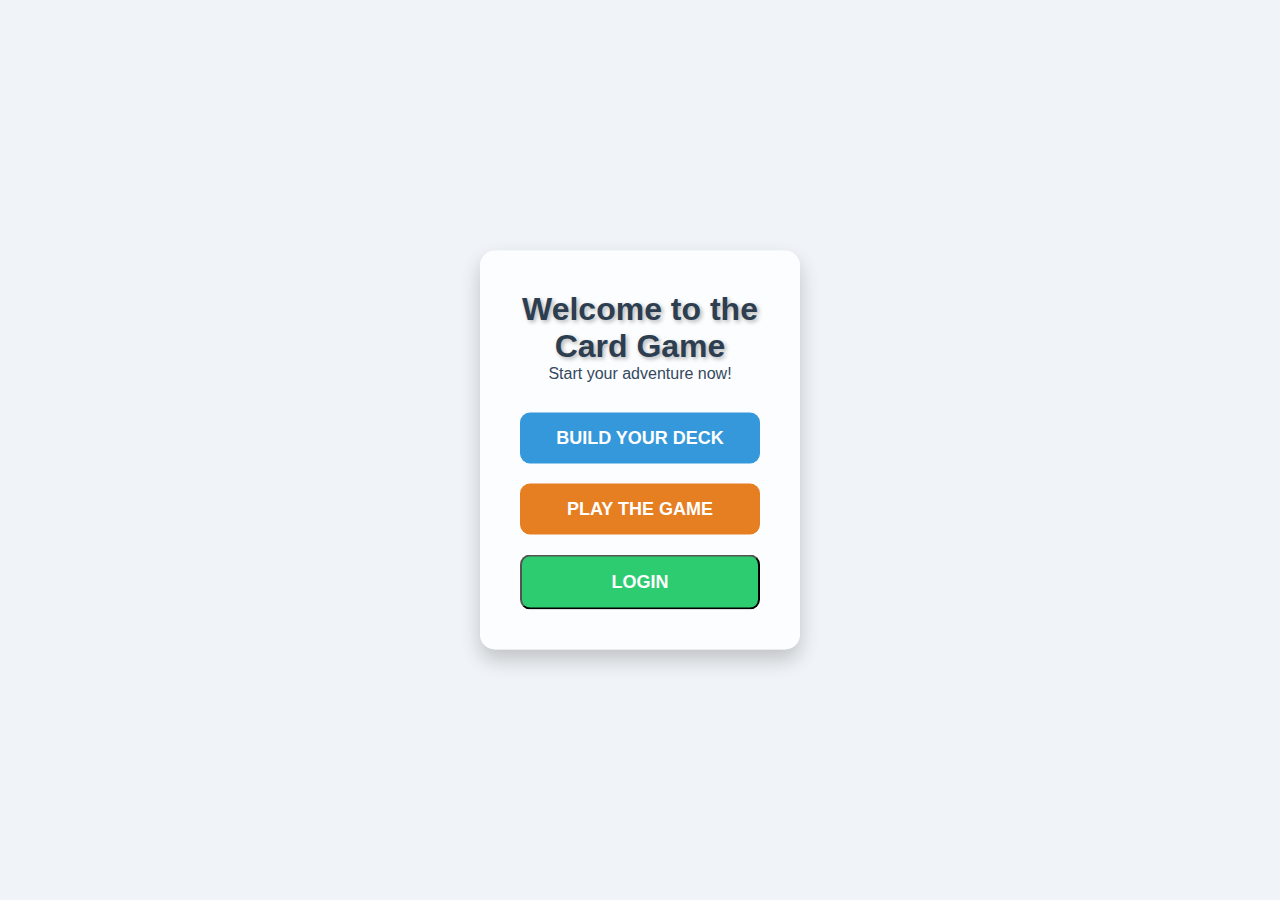
==== index.html @ 43915188 "Add files via upload" ====
<!DOCTYPE html>
<html lang="en">
<head>
  <meta charset="UTF-8">
  <meta name="viewport" content="width=device-width, initial-scale=1.0">
  <title>Card Game Homepage</title>
  <link rel="stylesheet" href="styles.css">
  <script defer src="main.js"></script>
</head>
<body>
  <div class="background">
    <div class="container">
      <header>
        <h1 class="noselect">Welcome to the Card Game</h1>
        <p class = "noselect">Start your adventure now!</p>
      </header>

      <div class="button-container noselect">
        <a href="build-deck.html" class="button button-deck">Build Your Deck</a>
        <a href="play-game.html" class="button button-play">Play the Game</a>
        <button class="button button-login" id="loginBtn">Login</button>
      </div>
    </div>
  </div>

  <!-- Login Modal -->
  <div id="loginModal" class="modal">
    <div class="modal-content">
      <span class="close-btn" id="closeBtn">&times;</span>
      <h2>Login</h2>
      <form id="loginForm">
        <label for="username">Username:</label>
        <input type="text" id="username" name="username" required><br><br>

        <label for="password">Password:</label>
        <input type="password" id="password" name="password" required><br><br>

        <button type="submit" class="button">Login</button>
      </form>
    </div>
  </div>

</body>
</html>
---- styles.css ----
/* Reset some default styles */
* {
  margin: 0;
  padding: 0;
  box-sizing: border-box;
}

body {
  font-family: 'Arial', sans-serif;
  display: flex;
  justify-content: center;
  align-items: center;
  height: 100vh;
  background-color: #f0f4f8;
  overflow: hidden;
}

.background {
  position: absolute;
  top: 0;
  left: 0;
  width: 100%;
  height: 100%;
  background-size: cover;
  background-position: center;
  z-index: -1;
}

.container {
  text-align: center;
  background-color: rgba(255, 255, 255, 0.8);
  padding: 40px;
  border-radius: 15px;
  box-shadow: 0 10px 20px rgba(0, 0, 0, 0.2);
  width: 320px;
  max-width: 100%;
  position: absolute;
  top: 50%;
  left: 50%;
  transform: translate(-50%, -50%);
}

header {
  margin-bottom: 30px;
}

h1 {
  font-size: 32px;
  color: #2c3e50;
  font-weight: bold;
  text-shadow: 2px 2px 4px rgba(0, 0, 0, 0.3);
}

p {
  font-size: 16px;
  color: #34495e;
  margin-bottom: 30px;
}

.button-container {
  display: flex;
  flex-direction: column;
  gap: 20px;
}

.button {
  display: inline-block;
  text-decoration: none;
  padding: 15px 30px;
  font-size: 18px;
  font-weight: bold;
  color: white;
  border-radius: 10px;
  text-transform: uppercase;
  transition: all 0.3s ease;
  text-align: center;
  width: 100%;
}
.noselect {
  cursor: default;
  -webkit-touch-callout: none;
  -webkit-user-select: none;
  -khtml-user-select: none;
  -moz-user-select: none;
  -ms-user-select: none;
  user-select: none;
}
.button-deck {
  background-color: #3498db;
}

.button-play {
  background-color: #e67e22;
}

.button-login {
  background-color: #2ecc71;
}

.button:hover {
  transform: translateY(-5px);
  box-shadow: 0 10px 15px rgba(0, 0, 0, 0.2);
}

.button:active {
  transform: translateY(0);
  box-shadow: none;
}

@media (max-width: 480px) {
  .container {
    padding: 20px;
  }

  h1 {
    font-size: 24px;
  }

  .button {
    font-size: 16px;
  }
}

/* Modal Styles */
.modal {
  display: none;  /* Initially hidden */
  position: fixed;
  z-index: 1;
  left: 0;
  top: 0;
  width: 100%;
  height: 100%;
  background-color: rgba(0, 0, 0, 0.5); /* Semi-transparent background */
  justify-content: center;
  align-items: center;
}

.modal-content {
  background-color: white;
  padding: 20px;
  border-radius: 10px;
  width: 300px;
  box-shadow: 0 4px 8px rgba(0, 0, 0, 0.2);
}

.close-btn {
  color: #aaa;
  float: right;
  font-size: 30px;
  font-weight: bold;
  cursor: pointer;
}

.close-btn:hover,
.close-btn:focus {
  color: black;
  text-decoration: none;
}

form {
  display: flex;
  flex-direction: column;
  gap: 15px;
}

input {
  padding: 10px;
  font-size: 16px;
  border: 1px solid #ddd;
  border-radius: 5px;
}

button[type="submit"] {
  background-color: #2ecc71;
  color: white;
  font-size: 18px;
  border: none;
  padding: 10px;
  border-radius: 5px;
  cursor: pointer;
}

button[type="submit"]:hover {
  background-color: #27ae60;
}
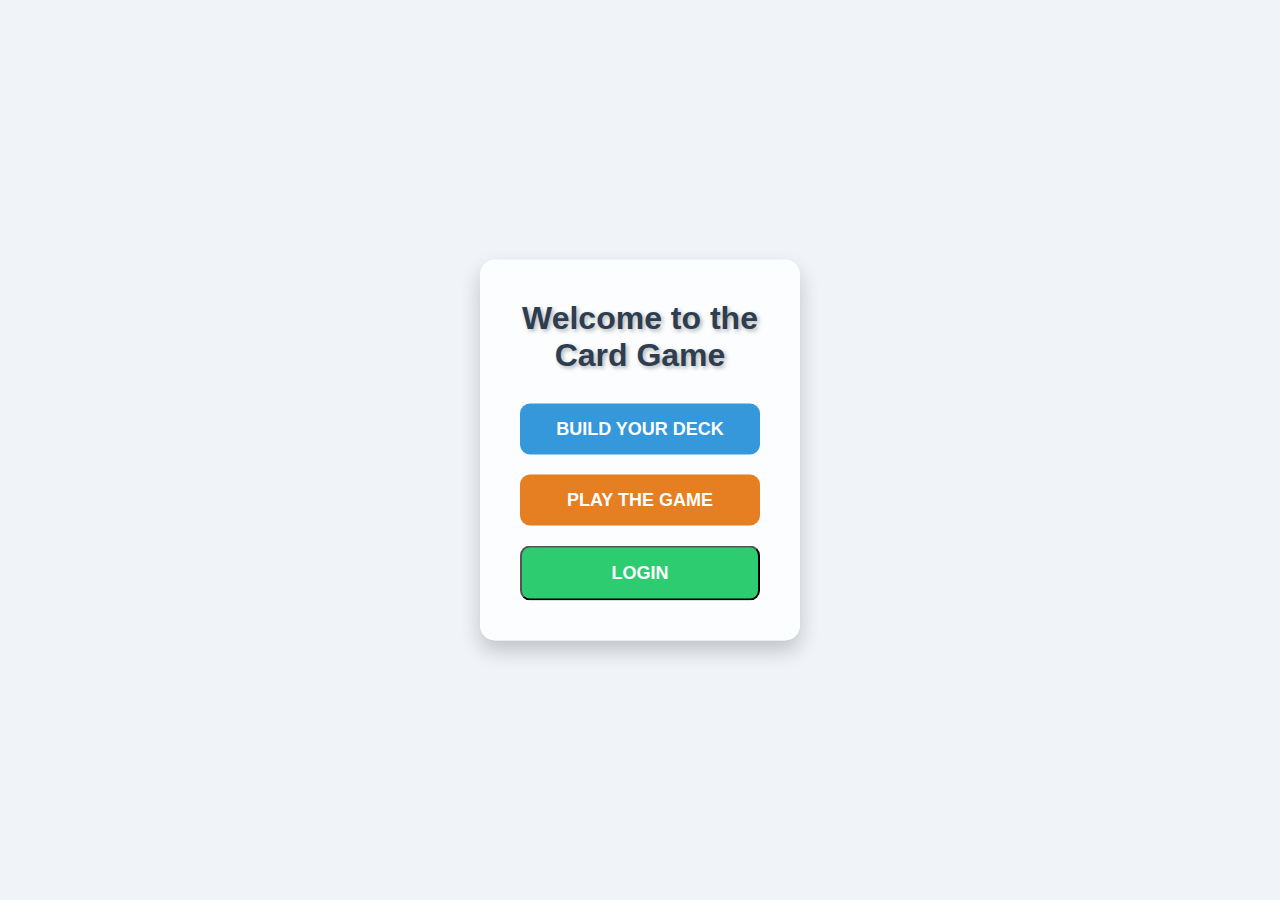
==== commit b1ef425f: "Add files via upload" ====
--- a/index.html
+++ b/index.html
@@ -5,26 +5,25 @@
   <meta name="viewport" content="width=device-width, initial-scale=1.0">
   <title>Card Game Homepage</title>
   <link rel="stylesheet" href="styles.css">
-  <script defer src="main.js"></script>
+  <script defer src="script.js"></script>
 </head>
-<body>
+<body id="main-body">
   <div class="background">
     <div class="container">
       <header>
         <h1 class="noselect">Welcome to the Card Game</h1>
-        <p class = "noselect">Start your adventure now!</p>
       </header>
 
       <div class="button-container noselect">
         <a href="build-deck.html" class="button button-deck">Build Your Deck</a>
         <a href="play-game.html" class="button button-play">Play the Game</a>
-        <button class="button button-login" id="loginBtn">Login</button>
+        <button class="button button-login" onclick="showlogin()">Login</button>
       </div>
     </div>
   </div>
 
   <!-- Login Modal -->
-  <div id="loginModal" class="modal">
+  <div id="loginModal" class="modal button-container noselect hidden">
     <div class="modal-content">
       <span class="close-btn" id="closeBtn">&times;</span>
       <h2>Login</h2>
@@ -39,6 +38,5 @@
       </form>
     </div>
   </div>
-
 </body>
 </html>--- a/styles.css
+++ b/styles.css
@@ -23,7 +23,7 @@
   height: 100%;
   background-size: cover;
   background-position: center;
-  z-index: -1;
+  z-index: 1;
 }
 
 .container {
@@ -61,6 +61,7 @@
   display: flex;
   flex-direction: column;
   gap: 20px;
+  z-index: 2;
 }
 
 .button {
@@ -125,7 +126,7 @@
 .modal {
   display: none;  /* Initially hidden */
   position: fixed;
-  z-index: 1;
+  z-index: 3;
   left: 0;
   top: 0;
   width: 100%;
@@ -141,6 +142,7 @@
   border-radius: 10px;
   width: 300px;
   box-shadow: 0 4px 8px rgba(0, 0, 0, 0.2);
+  z-index: 3;
 }
 
 .close-btn {
@@ -182,4 +184,8 @@
 
 button[type="submit"]:hover {
   background-color: #27ae60;
+}
+
+.modal.hidden {
+  pointer-events: none;
 }